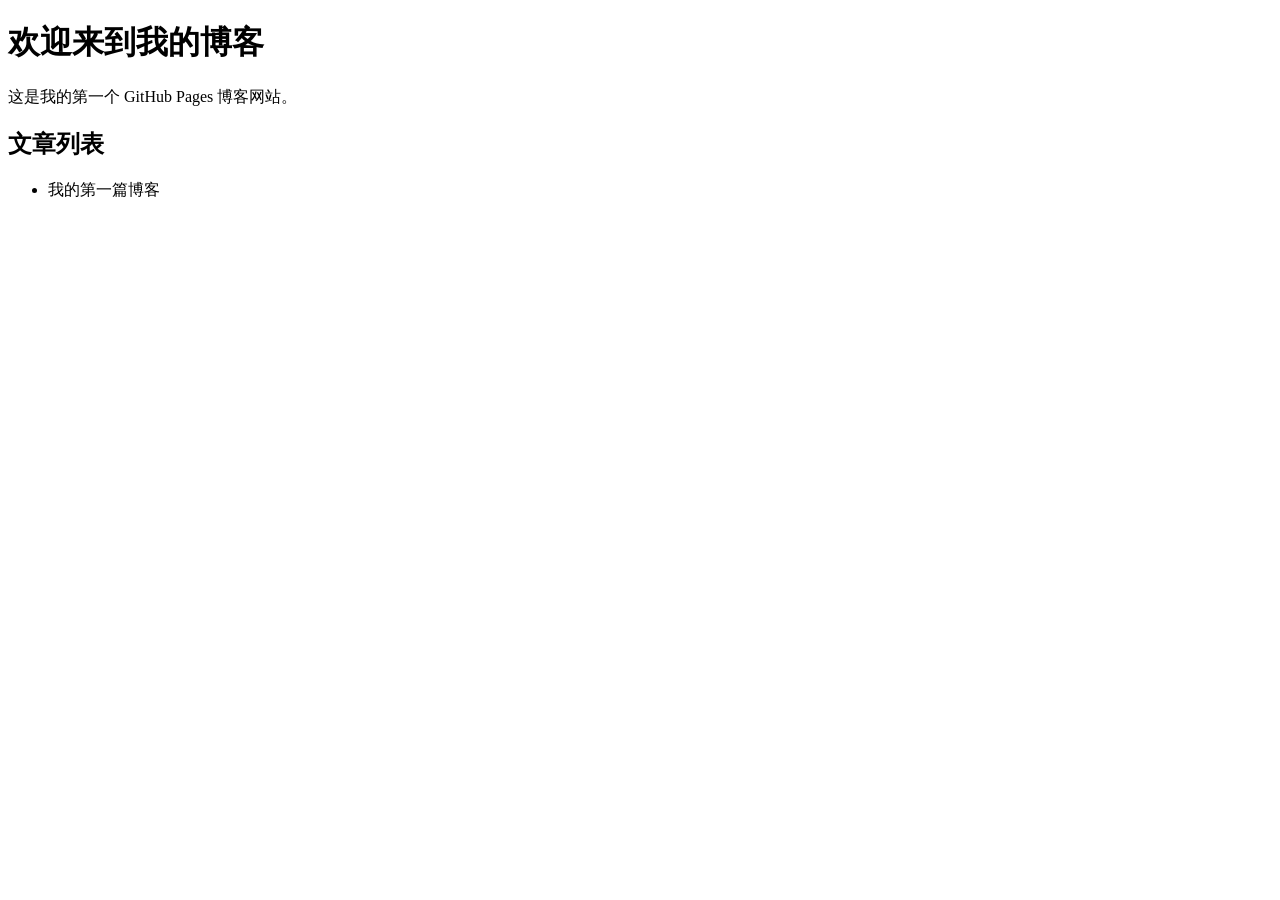
==== index.html @ b7e5eb96 "add index.html" ====
<!DOCTYPE html>
<html lang="zh-CN">
<head>
  <meta charset="UTF-8">
  <title>我的博客</title>
</head>
<body>
  <h1>欢迎来到我的博客</h1>
  <p>这是我的第一个 GitHub Pages 博客网站。</p>

  <h2>文章列表</h2>
  <ul>
    <li>我的第一篇博客</li>
  </ul>
</body>
</html>
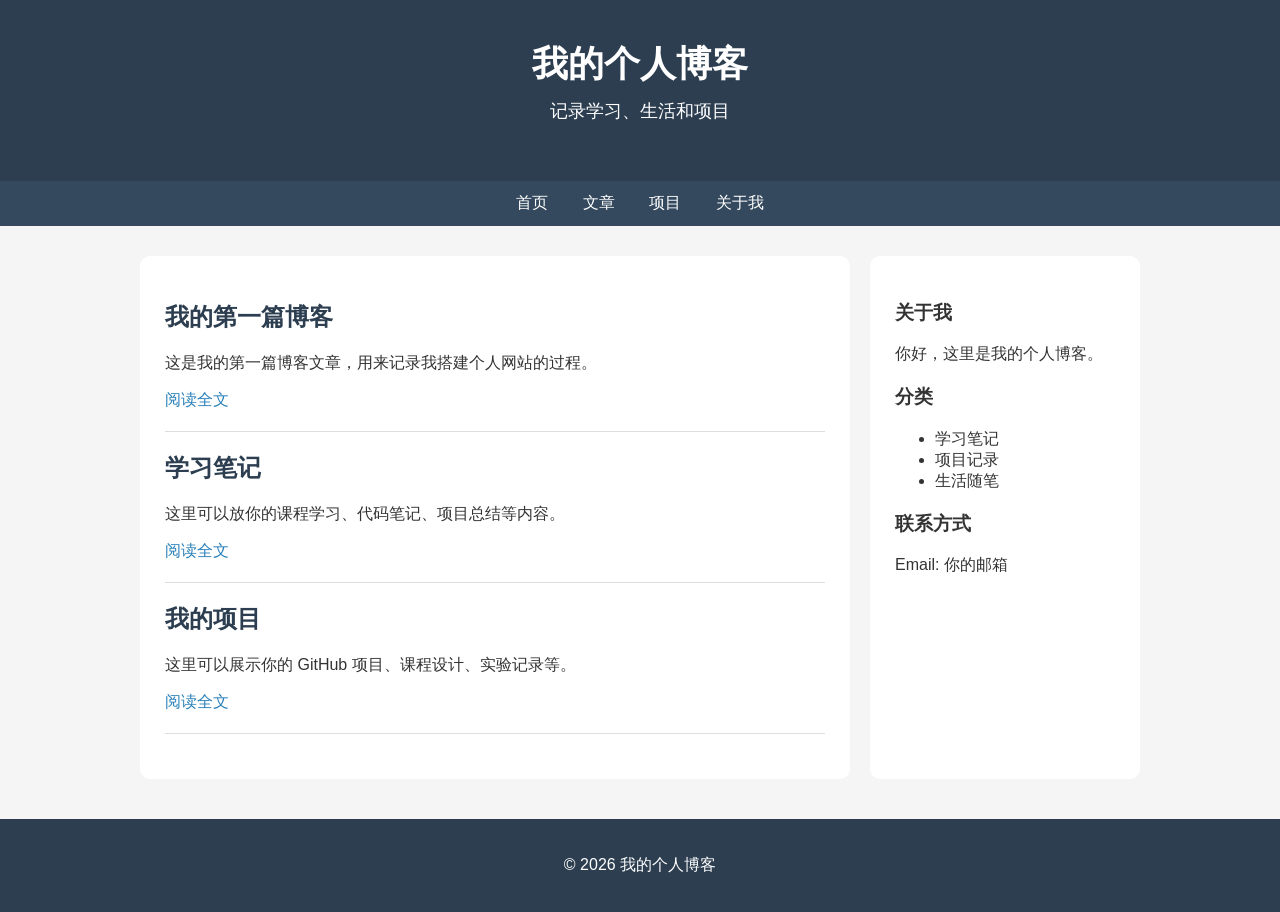
==== commit f92c3b7a: "add index.html" ====
--- a/index.html
+++ b/index.html
@@ -2,15 +2,163 @@
 <html lang="zh-CN">
 <head>
   <meta charset="UTF-8">
-  <title>我的博客</title>
+  <title>我的个人博客</title>
+
+  <style>
+    body {
+      margin: 0;
+      font-family: Arial, "Microsoft YaHei", sans-serif;
+      background-color: #f5f5f5;
+      color: #333;
+    }
+
+    header {
+      background-color: #2c3e50;
+      color: white;
+      padding: 40px 20px;
+      text-align: center;
+    }
+
+    header h1 {
+      margin: 0;
+      font-size: 36px;
+    }
+
+    header p {
+      margin-top: 10px;
+      font-size: 18px;
+    }
+
+    nav {
+      background-color: #34495e;
+      text-align: center;
+      padding: 12px;
+    }
+
+    nav a {
+      color: white;
+      text-decoration: none;
+      margin: 0 15px;
+      font-size: 16px;
+    }
+
+    nav a:hover {
+      text-decoration: underline;
+    }
+
+    .container {
+      width: 80%;
+      max-width: 1000px;
+      margin: 30px auto;
+      display: flex;
+      gap: 20px;
+    }
+
+    main {
+      flex: 3;
+      background-color: white;
+      padding: 25px;
+      border-radius: 10px;
+    }
+
+    aside {
+      flex: 1;
+      background-color: white;
+      padding: 25px;
+      border-radius: 10px;
+    }
+
+    article {
+      border-bottom: 1px solid #ddd;
+      padding-bottom: 20px;
+      margin-bottom: 20px;
+    }
+
+    article h2 {
+      color: #2c3e50;
+    }
+
+    article a {
+      color: #2980b9;
+      text-decoration: none;
+    }
+
+    article a:hover {
+      text-decoration: underline;
+    }
+
+    footer {
+      background-color: #2c3e50;
+      color: white;
+      text-align: center;
+      padding: 20px;
+      margin-top: 40px;
+    }
+
+    img {
+      max-width: 100%;
+      height: auto;
+      border-radius: 8px;
+    }
+  </style>
 </head>
+
 <body>
-  <h1>欢迎来到我的博客</h1>
-  <p>这是我的第一个 GitHub Pages 博客网站。</p>
 
-  <h2>文章列表</h2>
-  <ul>
-    <li>我的第一篇博客</li>
-  </ul>
+  <header>
+    <h1>我的个人博客</h1>
+    <p>记录学习、生活和项目</p>
+  </header>
+
+  <nav>
+    <a href="#">首页</a>
+    <a href="#">文章</a>
+    <a href="#">项目</a>
+    <a href="#">关于我</a>
+  </nav>
+
+  <div class="container">
+
+    <main>
+      <article>
+        <h2>我的第一篇博客</h2>
+        <p>这是我的第一篇博客文章，用来记录我搭建个人网站的过程。</p>
+        <a href="#">阅读全文</a>
+      </article>
+
+      <article>
+        <h2>学习笔记</h2>
+        <p>这里可以放你的课程学习、代码笔记、项目总结等内容。</p>
+        <a href="#">阅读全文</a>
+      </article>
+
+      <article>
+        <h2>我的项目</h2>
+        <p>这里可以展示你的 GitHub 项目、课程设计、实验记录等。</p>
+        <a href="#">阅读全文</a>
+      </article>
+    </main>
+
+    <aside>
+      <h3>关于我</h3>
+      <p>你好，这里是我的个人博客。</p>
+
+      <h3>分类</h3>
+      <ul>
+        <li>学习笔记</li>
+        <li>项目记录</li>
+        <li>生活随笔</li>
+      </ul>
+
+      <h3>联系方式</h3>
+      <p>Email: 你的邮箱</p>
+    </aside>
+
+  </div>
+
+  <footer>
+    <p>© 2026 我的个人博客</p>
+  </footer>
+
 </body>
 </html>
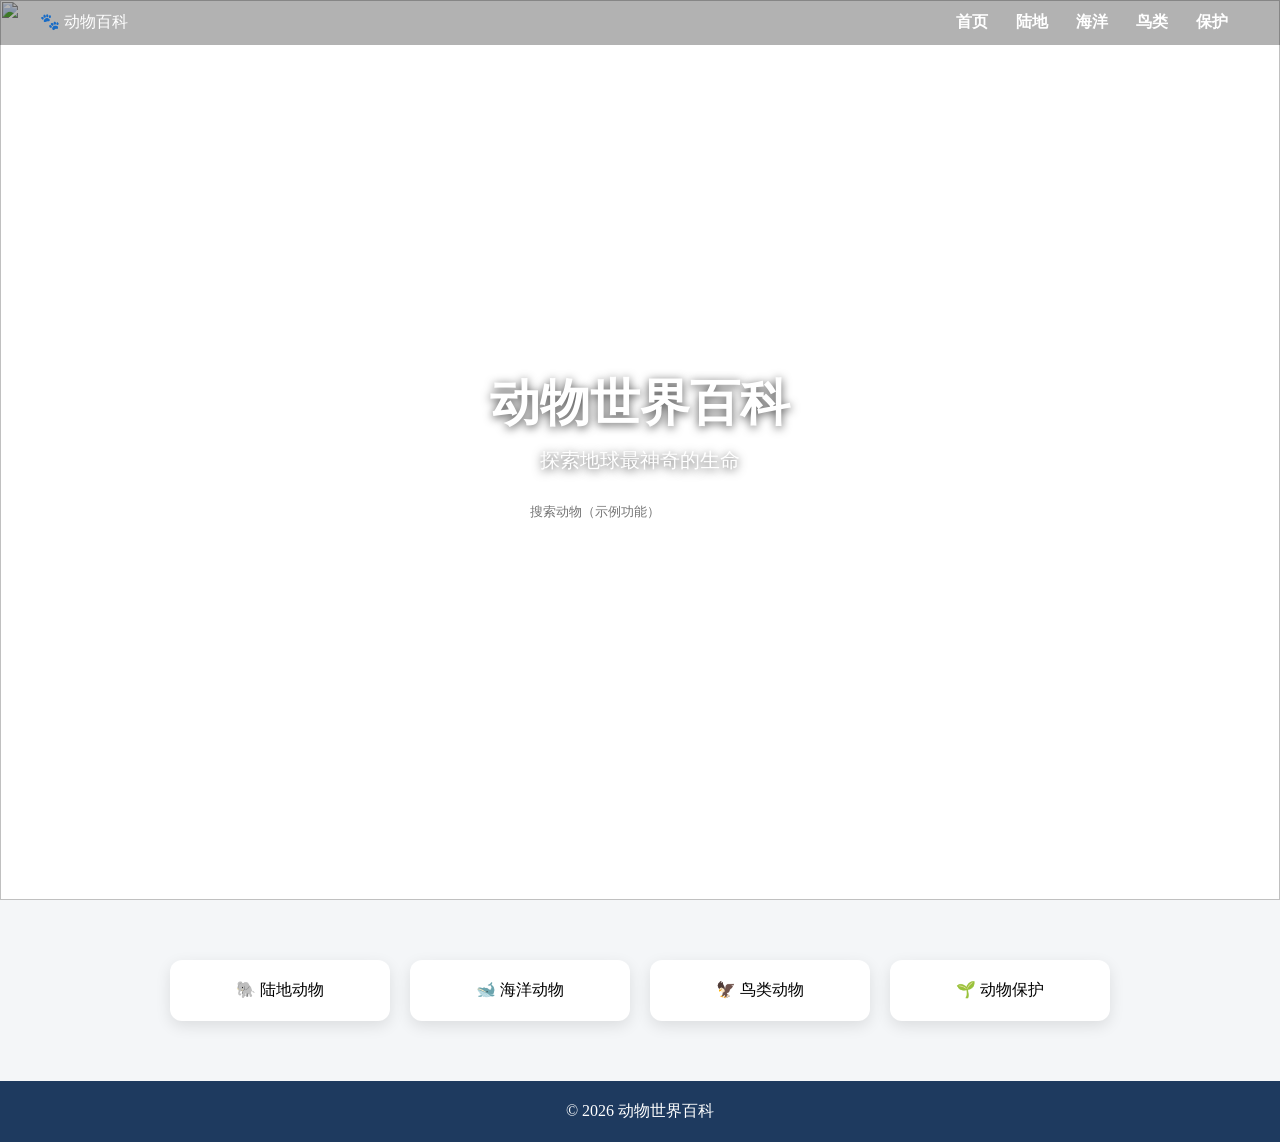
==== commit 8413403b: "add index.html" ====
--- a/index.html
+++ b/index.html
@@ -1,164 +1,201 @@
 <!DOCTYPE html>
 <html lang="zh-CN">
 <head>
-  <meta charset="UTF-8">
-  <title>我的个人博客</title>
-
-  <style>
-    body {
-      margin: 0;
-      font-family: Arial, "Microsoft YaHei", sans-serif;
-      background-color: #f5f5f5;
-      color: #333;
-    }
-
-    header {
-      background-color: #2c3e50;
-      color: white;
-      padding: 40px 20px;
-      text-align: center;
-    }
-
-    header h1 {
-      margin: 0;
-      font-size: 36px;
-    }
-
-    header p {
-      margin-top: 10px;
-      font-size: 18px;
-    }
-
-    nav {
-      background-color: #34495e;
-      text-align: center;
-      padding: 12px;
-    }
-
-    nav a {
-      color: white;
-      text-decoration: none;
-      margin: 0 15px;
-      font-size: 16px;
-    }
-
-    nav a:hover {
-      text-decoration: underline;
-    }
-
-    .container {
-      width: 80%;
-      max-width: 1000px;
-      margin: 30px auto;
-      display: flex;
-      gap: 20px;
-    }
-
-    main {
-      flex: 3;
-      background-color: white;
-      padding: 25px;
-      border-radius: 10px;
-    }
-
-    aside {
-      flex: 1;
-      background-color: white;
-      padding: 25px;
-      border-radius: 10px;
-    }
-
-    article {
-      border-bottom: 1px solid #ddd;
-      padding-bottom: 20px;
-      margin-bottom: 20px;
-    }
-
-    article h2 {
-      color: #2c3e50;
-    }
-
-    article a {
-      color: #2980b9;
-      text-decoration: none;
-    }
-
-    article a:hover {
-      text-decoration: underline;
-    }
-
-    footer {
-      background-color: #2c3e50;
-      color: white;
-      text-align: center;
-      padding: 20px;
-      margin-top: 40px;
-    }
-
-    img {
-      max-width: 100%;
-      height: auto;
-      border-radius: 8px;
-    }
-  </style>
+<meta charset="UTF-8">
+<title>动物世界百科</title>
+
+<style>
+*{
+  margin:0;
+  padding:0;
+  box-sizing:border-box;
+  font-family:"Microsoft YaHei";
+}
+
+/* ===== 导航栏 ===== */
+nav{
+  position:fixed;
+  top:0;
+  width:100%;
+  display:flex;
+  justify-content:space-between;
+  align-items:center;
+  padding:12px 40px;
+  background:rgba(0,0,0,0.3);
+  color:white;
+  transition:0.3s;
+  z-index:999;
+}
+
+nav.scrolled{
+  background:#1e3a5f;
+}
+
+nav a{
+  color:white;
+  margin:0 12px;
+  text-decoration:none;
+  font-weight:bold;
+}
+
+nav a:hover{
+  color:#ffd700;
+}
+
+/* ===== 轮播 ===== */
+.banner{
+  height:100vh;
+  position:relative;
+  overflow:hidden;
+}
+
+.banner img{
+  position:absolute;
+  width:100%;
+  height:100%;
+  object-fit:cover;
+  opacity:0;
+  transition:opacity 1.2s ease;
+}
+
+.banner img.active{
+  opacity:1;
+}
+
+/* ===== 标题层 ===== */
+.hero-text{
+  position:absolute;
+  top:50%;
+  left:50%;
+  transform:translate(-50%,-50%);
+  color:white;
+  text-align:center;
+  text-shadow:0 2px 10px rgba(0,0,0,0.7);
+}
+
+.hero-text h1{
+  font-size:50px;
+}
+
+.hero-text p{
+  font-size:20px;
+  margin-top:10px;
+}
+
+/* ===== 搜索框 ===== */
+.search{
+  margin-top:20px;
+}
+
+.search input{
+  padding:10px 15px;
+  width:250px;
+  border:none;
+  border-radius:20px;
+  outline:none;
+}
+
+/* ===== 分类卡片 ===== */
+.cards{
+  display:flex;
+  justify-content:center;
+  flex-wrap:wrap;
+  gap:20px;
+  padding:60px 20px;
+  background:#f4f6f8;
+}
+
+.card{
+  width:220px;
+  padding:20px;
+  background:white;
+  border-radius:12px;
+  text-align:center;
+  box-shadow:0 5px 15px rgba(0,0,0,0.1);
+  transition:0.3s;
+}
+
+.card:hover{
+  transform:translateY(-10px);
+}
+
+footer{
+  text-align:center;
+  padding:20px;
+  background:#1e3a5f;
+  color:white;
+}
+</style>
 </head>
 
 <body>
 
-  <header>
-    <h1>我的个人博客</h1>
-    <p>记录学习、生活和项目</p>
-  </header>
-
-  <nav>
+<!-- 导航 -->
+<nav id="nav">
+  <div>🐾 动物百科</div>
+  <div>
     <a href="#">首页</a>
-    <a href="#">文章</a>
-    <a href="#">项目</a>
-    <a href="#">关于我</a>
-  </nav>
-
-  <div class="container">
-
-    <main>
-      <article>
-        <h2>我的第一篇博客</h2>
-        <p>这是我的第一篇博客文章，用来记录我搭建个人网站的过程。</p>
-        <a href="#">阅读全文</a>
-      </article>
-
-      <article>
-        <h2>学习笔记</h2>
-        <p>这里可以放你的课程学习、代码笔记、项目总结等内容。</p>
-        <a href="#">阅读全文</a>
-      </article>
-
-      <article>
-        <h2>我的项目</h2>
-        <p>这里可以展示你的 GitHub 项目、课程设计、实验记录等。</p>
-        <a href="#">阅读全文</a>
-      </article>
-    </main>
-
-    <aside>
-      <h3>关于我</h3>
-      <p>你好，这里是我的个人博客。</p>
-
-      <h3>分类</h3>
-      <ul>
-        <li>学习笔记</li>
-        <li>项目记录</li>
-        <li>生活随笔</li>
-      </ul>
-
-      <h3>联系方式</h3>
-      <p>Email: 你的邮箱</p>
-    </aside>
-
+    <a href="land.html">陆地</a>
+    <a href="sea.html">海洋</a>
+    <a href="bird.html">鸟类</a>
+    <a href="protect.html">保护</a>
   </div>
-
-  <footer>
-    <p>© 2026 我的个人博客</p>
-  </footer>
+</nav>
+
+<!-- 轮播 -->
+<div class="banner">
+
+  <img class="slide active" src="https://images.unsplash.com/photo-1500530855697-b586d89ba3ee">
+  <img class="slide" src="https://images.unsplash.com/photo-1508672019048-805c876b67e2">
+  <img class="slide" src="https://images.unsplash.com/photo-1501706362039-c06b2d715385">
+  <img class="slide" src="https://images.unsplash.com/photo-1516467508483-a7212febe31a">
+
+  <!-- 中心文字 -->
+  <div class="hero-text">
+    <h1>动物世界百科</h1>
+    <p>探索地球最神奇的生命</p>
+
+    <div class="search">
+      <input type="text" placeholder="搜索动物（示例功能）">
+    </div>
+  </div>
+</div>
+
+<!-- 分类 -->
+<section class="cards">
+
+  <div class="card">🐘 陆地动物</div>
+  <div class="card">🐋 海洋动物</div>
+  <div class="card">🦅 鸟类动物</div>
+  <div class="card">🌱 动物保护</div>
+
+</section>
+
+<footer>
+© 2026 动物世界百科
+</footer>
+
+<script>
+// ===== 轮播 =====
+let slides = document.querySelectorAll(".slide");
+let index = 0;
+
+setInterval(()=>{
+  slides[index].classList.remove("active");
+  index = (index+1)%slides.length;
+  slides[index].classList.add("active");
+},3000);
+
+// ===== 导航滚动变色 =====
+window.addEventListener("scroll",()=>{
+  let nav = document.getElementById("nav");
+  if(window.scrollY>50){
+    nav.classList.add("scrolled");
+  }else{
+    nav.classList.remove("scrolled");
+  }
+});
+</script>
 
 </body>
 </html>
